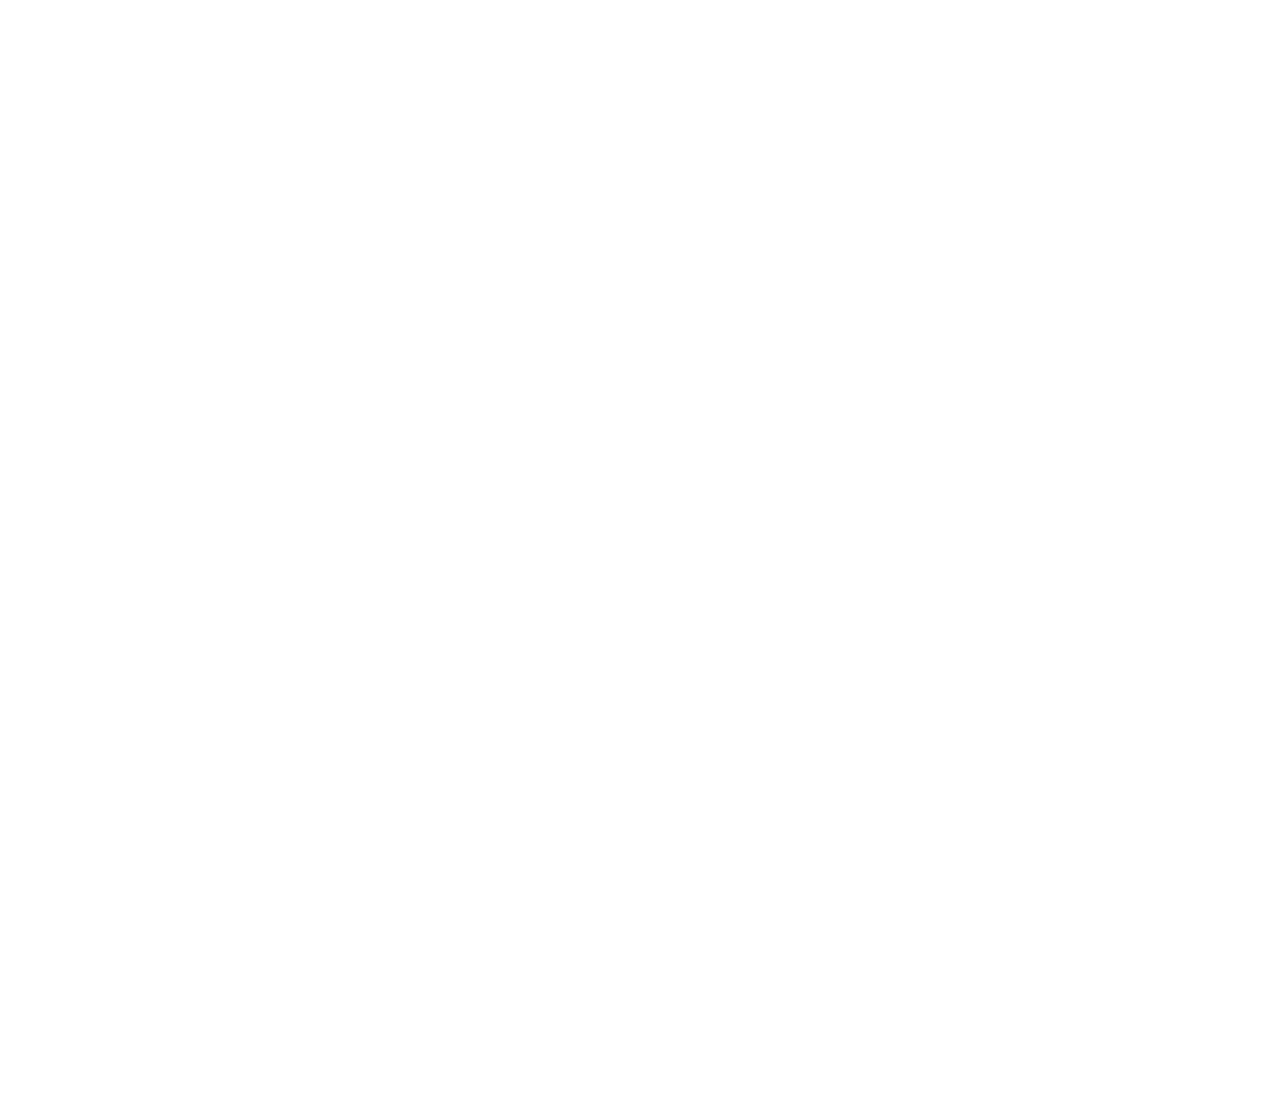
==== site/index.html @ 759326d9 "Skapat mappstruktur, skisser och gjort grunden till koden" ====
<!DOCTYPE html>
<html lang="en">
<head>
    <meta charset="UTF-8">
    <meta name="viewport" content="width=device-width, initial-scale=1.0">
    <meta http-equiv="X-UA-Compatible" content="ie=edge">
    <title>Document</title>
    <link rel="stylesheet" href="css/main.css">
</head>
<body>
    <div class="wrapper">
        <title></title>
        <div class="slogan"></div>
        <a class="link" href=""></a>
        <a class="link" href=""></a>
        <a class="link" href=""></a>
        <p class="info"></p>
        <p class="kontakt"></p>
        
    </div>
</body>
</html>
---- site/css/main.css ----
body{
    height: 120vh;
    margin: 0;
}
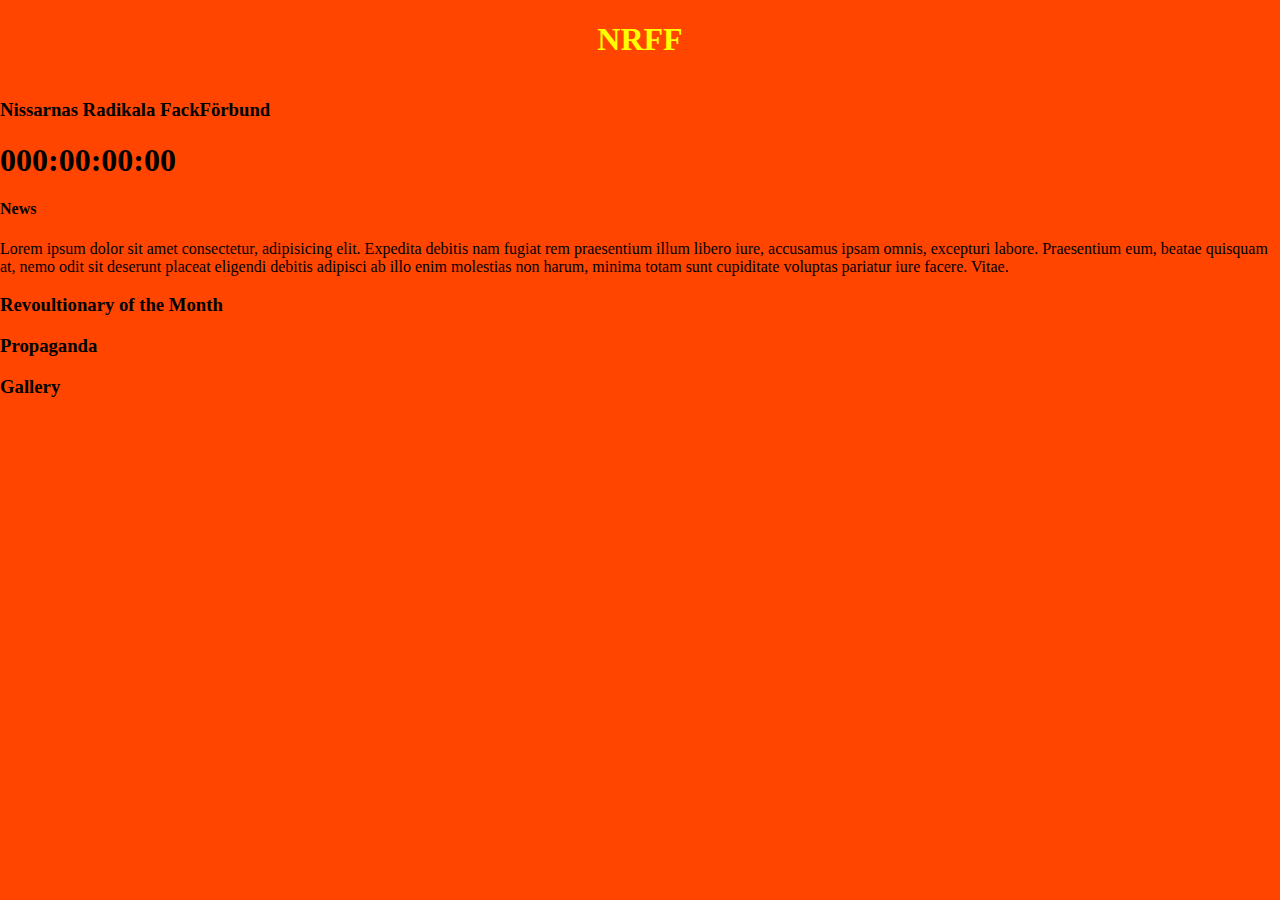
==== commit 1efc8937: "Bytte idé lite grann. Gjorde ny sida. Behöll de gamla men bytte namn." ====
--- a/site/index.html
+++ b/site/index.html
@@ -4,19 +4,39 @@
     <meta charset="UTF-8">
     <meta name="viewport" content="width=device-width, initial-scale=1.0">
     <meta http-equiv="X-UA-Compatible" content="ie=edge">
-    <title>Document</title>
+    <title>NRFF</title>
     <link rel="stylesheet" href="css/main.css">
+    
 </head>
 <body>
     <div class="wrapper">
-        <title></title>
-        <div class="slogan"></div>
-        <a class="link" href=""></a>
-        <a class="link" href=""></a>
-        <a class="link" href=""></a>
-        <p class="info"></p>
-        <p class="kontakt"></p>
-        
+            <div class="titel">
+                <h1><b>NRFF</b></h1>
+            </div>
+            <div class="slogan">
+                <h3>Nissarnas Radikala FackFörbund</h3>
+            </div>
+        <main>
+            <div class="countdown">
+                <h1>000:00:00:00</h1>
+            </div>
+            <div class="news">
+                <div class="main_story">
+                    <h4>News</h4>
+                    <p>Lorem ipsum dolor sit amet consectetur, adipisicing elit. Expedita debitis nam fugiat rem praesentium illum libero iure, accusamus ipsam omnis, excepturi labore. Praesentium eum, beatae quisquam at, nemo odit sit deserunt placeat eligendi debitis adipisci ab illo enim molestias non harum, minima totam sunt cupiditate voluptas pariatur iure facere. Vitae.</p>
+                </div>
+                
+            </div>
+            <div class="ROTM">
+                <h3>Revoultionary of the Month</h3>
+            </div>
+            <div class="propaganda">
+                <h3>Propaganda</h3>
+            </div>
+            <div class="gallery">
+                <h3>Gallery</h3>
+            </div>
+        </main>
     </div>
 </body>
 </html>--- a/site/css/main.css
+++ b/site/css/main.css
@@ -1,4 +1,18 @@
 body{
-    height: 120vh;
-    margin: 0;
-}+    margin: 0; 
+    height: auto;
+    background-color: orangered;
+}
+
+.wrapper{
+    height: 100%;
+
+}
+
+.titel{
+    color:yellow;
+    display: flex;
+    align-items: center;
+    justify-content: center; 
+}
+
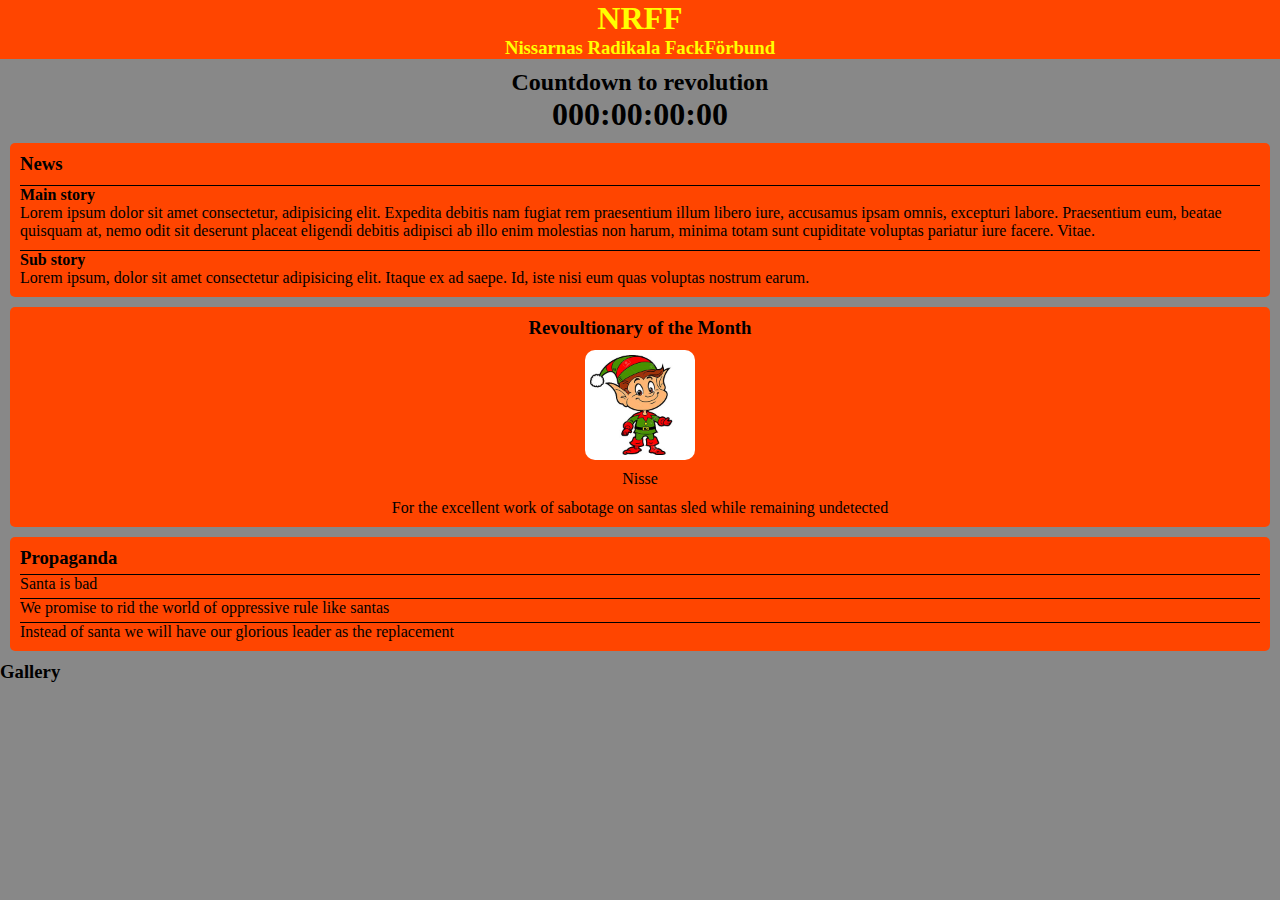
==== commit 29076510: "fortsatt arbete på mobilversion" ====
--- a/site/index.html
+++ b/site/index.html
@@ -10,28 +10,42 @@
 </head>
 <body>
     <div class="wrapper">
-            <div class="titel">
+        <header>
+        <div class="titel">
                 <h1><b>NRFF</b></h1>
             </div>
             <div class="slogan">
                 <h3>Nissarnas Radikala FackFörbund</h3>
             </div>
+        </header>
         <main>
             <div class="countdown">
+                <h2>Countdown to revolution</h2>
                 <h1>000:00:00:00</h1>
             </div>
             <div class="news">
+                <h3>News</h3>
                 <div class="main_story">
-                    <h4>News</h4>
+                    <h4>Main story</h4>
                     <p>Lorem ipsum dolor sit amet consectetur, adipisicing elit. Expedita debitis nam fugiat rem praesentium illum libero iure, accusamus ipsam omnis, excepturi labore. Praesentium eum, beatae quisquam at, nemo odit sit deserunt placeat eligendi debitis adipisci ab illo enim molestias non harum, minima totam sunt cupiditate voluptas pariatur iure facere. Vitae.</p>
+                </div>
+                <div class="substory">
+                    <h4>Sub story</h4>
+                    <p>Lorem ipsum, dolor sit amet consectetur adipisicing elit. Itaque ex ad saepe. Id, iste nisi eum quas voluptas nostrum earum.</p>
                 </div>
                 
             </div>
             <div class="ROTM">
                 <h3>Revoultionary of the Month</h3>
+                <img class="nissebild" src="img/smiling_elf_boy_edited_small.jpg" alt="nissebild">
+                <div class="nissenamn">Nisse</div>
+                <div class="nisse_accomplishment">For the excellent work of sabotage on santas sled while remaining undetected</div>
             </div>
             <div class="propaganda">
                 <h3>Propaganda</h3>
+                <div class="prop_item santabad">Santa is bad</div>
+                <div class="prop_item plan">We promise to rid the world of oppressive rule like santas</div>
+                <div class="prop_item replacement">Instead of santa we will have our glorious leader as the replacement</div>
             </div>
             <div class="gallery">
                 <h3>Gallery</h3>
--- a/site/css/main.css
+++ b/site/css/main.css
@@ -1,7 +1,7 @@
 body{
     margin: 0; 
     height: auto;
-    background-color: orangered;
+    background-color: #0007;
 }
 
 .wrapper{
@@ -9,10 +9,89 @@
 
 }
 
+p, h1, h2, h3, h4{
+    margin: 0;
+}
+
+header{
+    display: flex;
+    flex-direction: column;
+    margin-bottom: 10px;
+}
+    
 .titel{
-    color:yellow;
+    /* color:yellow; */
     display: flex;
     align-items: center;
     justify-content: center; 
+    background-color: orangered;
+    color: yellow;
 }
 
+.slogan{
+    background-color: orangered;
+    color: yellow;
+    display: flex;
+    justify-content: center;
+}
+
+.countdown{
+    display: flex;
+    justify-content: center;
+    flex-direction: column;
+    align-items: center;
+}
+
+.news{
+    background-color: orangered;
+    margin: 10px;
+    padding: 10px;
+    border-radius: 5px;
+}
+
+.main_story{
+    margin-top: 10px;
+    border-top: 1px solid;
+    border
+}
+
+.substory{
+    margin-top: 10px;
+    
+    border-top: 1px solid;
+}
+.ROTM{
+    height: 200px;
+    border-radius: 5px;
+    background-color: orangered;
+    margin: 10px;
+    padding: 10px;
+    display: flex;
+    flex-direction: column;
+    align-items: center;
+    justify-content: space-between  ;
+}
+
+.nissebild{
+    height: 100px;
+    width: 100px;
+    background-color: white;
+    background-size: contain;
+    padding: 5px;
+    border-radius: 10px;
+}
+
+.propaganda{
+    margin: 10px;
+    background-color: orangered;
+    padding: 10px;
+    border-radius: 5px;
+    display: flex;
+    flex-direction: column;
+    justify-content: space-around;
+}
+
+.prop_item{
+    margin-top: 5px;
+    border-top: 1px solid;
+}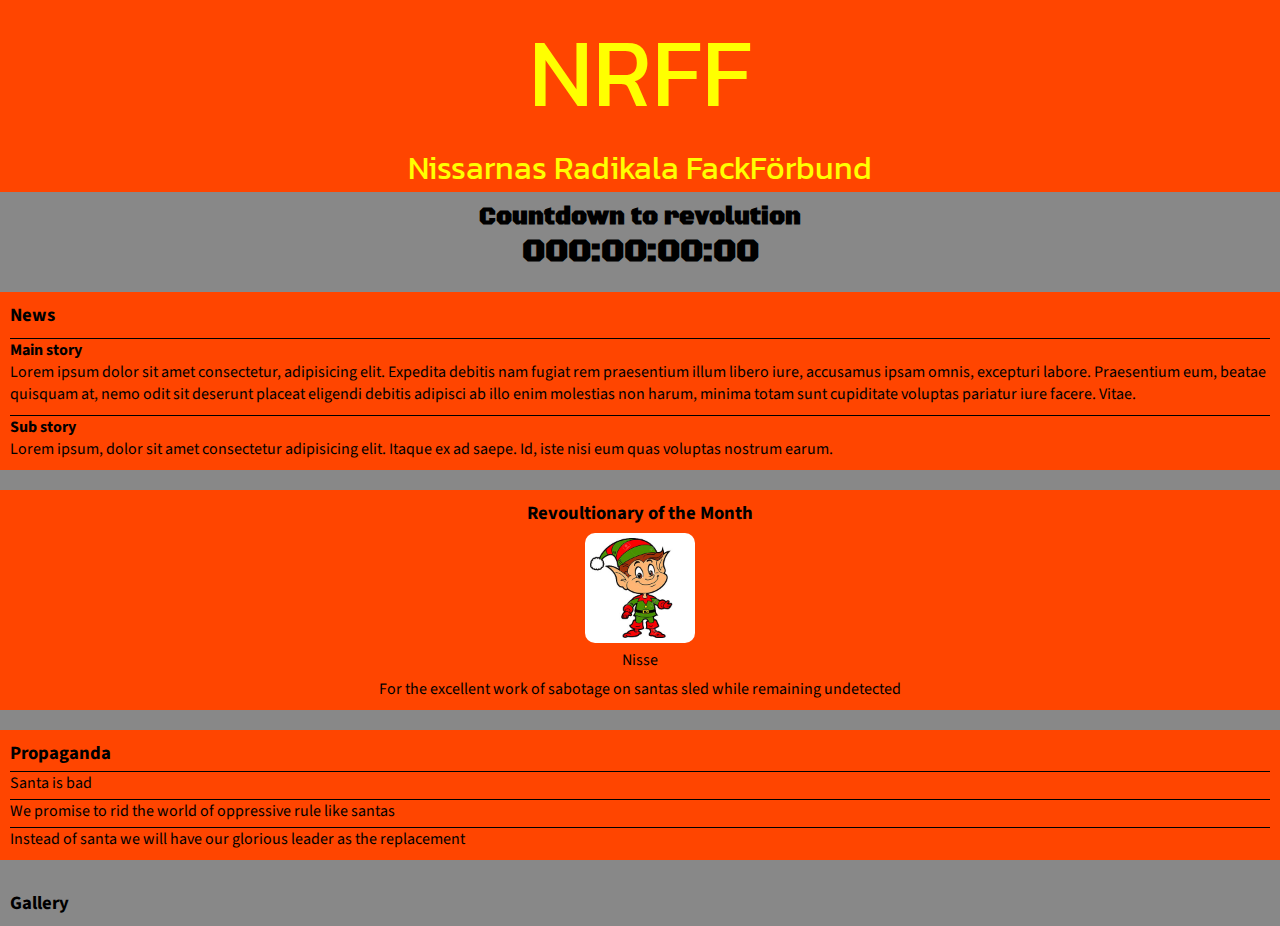
==== commit ce1ddcb9: "A lot of code. Javascript and such" ====
--- a/site/index.html
+++ b/site/index.html
@@ -6,23 +6,24 @@
     <meta http-equiv="X-UA-Compatible" content="ie=edge">
     <title>NRFF</title>
     <link rel="stylesheet" href="css/main.css">
+    <link href="https://fonts.googleapis.com/css?family=Black+Ops+One|Kanit:700|Lato|Source+Sans+Pro" rel="stylesheet">
     
 </head>
 <body>
     <div class="wrapper">
         <header>
-        <div class="titel">
-                <h1><b>NRFF</b></h1>
+        <div class="titel" id="titel">
+                NRFF
             </div>
-            <div class="slogan">
-                <h3>Nissarnas Radikala FackFörbund</h3>
+            <div class="slogan" id="slogan">
+                <center>Nissarnas Radikala FackFörbund</center>
             </div>
         </header>
-        <main>
-            <div class="countdown">
-                <h2>Countdown to revolution</h2>
-                <h1>000:00:00:00</h1>
-            </div>
+        <div class="countdown">
+            <h2 id="timertext">Countdown to revolution</h2>
+            <h1 id="timer">000:00:00:00</h1>
+        </div>
+        <main id="main">
             <div class="news">
                 <h3>News</h3>
                 <div class="main_story">
@@ -52,5 +53,6 @@
             </div>
         </main>
     </div>
+    <script src="js/countdown.js"></script>
 </body>
 </html>--- a/site/css/main.css
+++ b/site/css/main.css
@@ -26,6 +26,9 @@
     justify-content: center; 
     background-color: orangered;
     color: yellow;
+    font-family: 'Kanit', sans-serif;
+    font-size: 6em;
+    margin: 0 -10px 0 -10px;
 }
 
 .slogan{
@@ -33,6 +36,8 @@
     color: yellow;
     display: flex;
     justify-content: center;
+    font-family: 'Kanit', sans-serif;
+    font-size: 2em;
 }
 
 .countdown{
@@ -40,19 +45,21 @@
     justify-content: center;
     flex-direction: column;
     align-items: center;
+    /* font-size: 15px; */
+    font-family: 'Black Ops One', cursive;
 }
 
 .news{
     background-color: orangered;
-    margin: 10px;
+    margin-top: 20px;
     padding: 10px;
-    border-radius: 5px;
+    /* border-radius: 5px; */
+    font-family: 'Source Sans Pro', sans-serif;
 }
 
 .main_story{
     margin-top: 10px;
     border-top: 1px solid;
-    border
 }
 
 .substory{
@@ -62,14 +69,15 @@
 }
 .ROTM{
     height: 200px;
-    border-radius: 5px;
+    /* border-radius: 5px; */
     background-color: orangered;
-    margin: 10px;
+    margin-top: 20px;
     padding: 10px;
     display: flex;
     flex-direction: column;
     align-items: center;
-    justify-content: space-between  ;
+    justify-content: space-between;
+    font-family: 'Source Sans Pro', sans-serif;
 }
 
 .nissebild{
@@ -82,16 +90,23 @@
 }
 
 .propaganda{
-    margin: 10px;
+    margin-top: 20px;
     background-color: orangered;
     padding: 10px;
-    border-radius: 5px;
+    /* border-radius: 5px; */
     display: flex;
     flex-direction: column;
     justify-content: space-around;
+    font-family: 'Source Sans Pro', sans-serif;
 }
 
 .prop_item{
     margin-top: 5px;
     border-top: 1px solid;
+}
+
+.gallery{
+    font-family: 'Source Sans Pro', sans-serif;
+    padding: 10px;
+    margin-top: 20px;
 }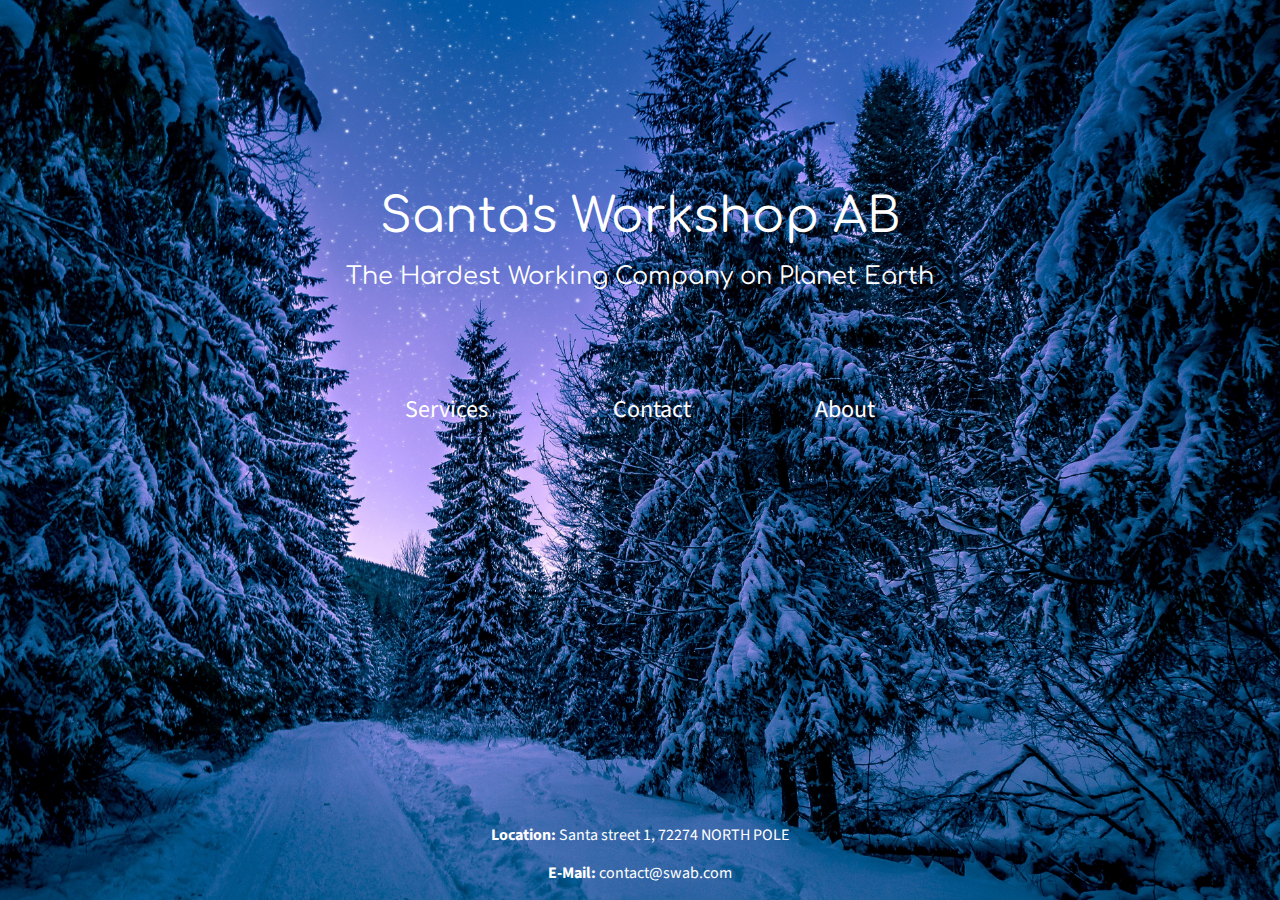
==== commit d0006acc: "Finshing touches" ====
--- a/site/index.html
+++ b/site/index.html
@@ -4,55 +4,29 @@
     <meta charset="UTF-8">
     <meta name="viewport" content="width=device-width, initial-scale=1.0">
     <meta http-equiv="X-UA-Compatible" content="ie=edge">
-    <title>NRFF</title>
+    <title>SWAB</title>
     <link rel="stylesheet" href="css/main.css">
-    <link href="https://fonts.googleapis.com/css?family=Black+Ops+One|Kanit:700|Lato|Source+Sans+Pro" rel="stylesheet">
-    
+    <link href="https://fonts.googleapis.com/css?family=Black+Ops+One|Kanit:700|Lato|Source+Sans+Pro|Baloo+Thambi|Comfortaa:700" rel="stylesheet">
 </head>
 <body>
     <div class="wrapper">
+        <div class="empty"></div>
         <header>
-        <div class="titel" id="titel">
-                NRFF
+            <div class="titel">Santa's Workshop AB</div>
+            <div class="slogan">The Hardest Working Company on Planet Earth</div>
+        </header>
+        <main> 
+            <div class="linkblock">
+                <a class="link" href="NRFF.html">Services</a>
+                <a class="link" href="NRFF.html">Contact</a>
+                <a class="link" href="NRFF.html">About</a>
             </div>
-            <div class="slogan" id="slogan">
-                <center>Nissarnas Radikala FackFörbund</center>
-            </div>
-        </header>
-        <div class="countdown">
-            <h2 id="timertext">Countdown to revolution</h2>
-            <h1 id="timer">000:00:00:00</h1>
-        </div>
-        <main id="main">
-            <div class="news">
-                <h3>News</h3>
-                <div class="main_story">
-                    <h4>Main story</h4>
-                    <p>Lorem ipsum dolor sit amet consectetur, adipisicing elit. Expedita debitis nam fugiat rem praesentium illum libero iure, accusamus ipsam omnis, excepturi labore. Praesentium eum, beatae quisquam at, nemo odit sit deserunt placeat eligendi debitis adipisci ab illo enim molestias non harum, minima totam sunt cupiditate voluptas pariatur iure facere. Vitae.</p>
-                </div>
-                <div class="substory">
-                    <h4>Sub story</h4>
-                    <p>Lorem ipsum, dolor sit amet consectetur adipisicing elit. Itaque ex ad saepe. Id, iste nisi eum quas voluptas nostrum earum.</p>
-                </div>
-                
-            </div>
-            <div class="ROTM">
-                <h3>Revoultionary of the Month</h3>
-                <img class="nissebild" src="img/smiling_elf_boy_edited_small.jpg" alt="nissebild">
-                <div class="nissenamn">Nisse</div>
-                <div class="nisse_accomplishment">For the excellent work of sabotage on santas sled while remaining undetected</div>
-            </div>
-            <div class="propaganda">
-                <h3>Propaganda</h3>
-                <div class="prop_item santabad">Santa is bad</div>
-                <div class="prop_item plan">We promise to rid the world of oppressive rule like santas</div>
-                <div class="prop_item replacement">Instead of santa we will have our glorious leader as the replacement</div>
-            </div>
-            <div class="gallery">
-                <h3>Gallery</h3>
+            <div class="info">
+                <p class="location"><b> Location:</b> Santa street 1, 72274 NORTH POLE </p>
+                <p class="kontakt"><b>E-Mail:</b> contact@swab.com</p>
             </div>
         </main>
+        
     </div>
-    <script src="js/countdown.js"></script>
 </body>
 </html>--- a/site/css/main.css
+++ b/site/css/main.css
@@ -1,112 +1,134 @@
 body{
-    margin: 0; 
-    height: auto;
-    background-color: #0007;
+    height: 120vh;
+    margin: 0;
+    background-image: url(../img/branches-cold-conifers.jpg);
+    background-size: cover;
+    background-repeat: no-repeat;
+    background-position: center;
+    background-attachment: fixed;
 }
 
 .wrapper{
+    /* background-color: #555; */
     height: 100%;
+    margin: 0;
+    display: grid;
+    grid-template-rows: 20% 20% auto;
+    grid-template-areas: 
+    "empty"
+    "header"
+    "main";
 
 }
 
-p, h1, h2, h3, h4{
+header{
+    grid-area: header;
+    color: white;
+    display: flex;
+    flex-direction: column;
+    align-items: center;
+    font-family: 'Comfortaa', cursive;
+}
+
+.linkblock{
+    grid-area: main;
+    display: flex;
+    flex-direction: column;
+    flex-wrap: wrap;
+    align-items: center;
+    color: white;
     margin: 0;
 }
 
-header{
-    display: flex;
-    flex-direction: column;
-    margin-bottom: 10px;
+.empty{
+    grid-area: empty;
 }
-    
+
 .titel{
-    /* color:yellow; */
-    display: flex;
-    align-items: center;
-    justify-content: center; 
-    background-color: orangered;
-    color: yellow;
-    font-family: 'Kanit', sans-serif;
-    font-size: 6em;
-    margin: 0 -10px 0 -10px;
+    font-size: 2em;
+    margin: 10px;
 }
 
 .slogan{
-    background-color: orangered;
-    color: yellow;
-    display: flex;
-    justify-content: center;
-    font-family: 'Kanit', sans-serif;
-    font-size: 2em;
+    font-size: 1.5em;
+    margin: 10px;
+    text-align: center;
 }
 
-.countdown{
-    display: flex;
-    justify-content: center;
-    flex-direction: column;
-    align-items: center;
-    /* font-size: 15px; */
-    font-family: 'Black Ops One', cursive;
-}
-
-.news{
-    background-color: orangered;
-    margin-top: 20px;
-    padding: 10px;
-    /* border-radius: 5px; */
+a.link{
+    /* margin: 0; */
+    text-decoration: none;
+    color: white;
+    padding: 2px 10px 2px 10px ;
+    margin: 30px;
+    font-size: 1.2em;
+    border-radius: 10px;
     font-family: 'Source Sans Pro', sans-serif;
 }
 
-.main_story{
-    margin-top: 10px;
-    border-top: 1px solid;
+a.link:hover{
+    cursor: pointer;
+    background-color: rgb(23, 89, 173);
+    /* color: #333; */
+    transition: 0.5s;
+    box-shadow: 0 0 10px 1px #555;
 }
 
-.substory{
-    margin-top: 10px;
-    
-    border-top: 1px solid;
+a.link:visited{
+    text-decoration: none;
 }
-.ROTM{
-    height: 200px;
-    /* border-radius: 5px; */
-    background-color: orangered;
-    margin-top: 20px;
-    padding: 10px;
+
+.info{
+    font-family: 'Source Sans Pro', sans-serif;
     display: flex;
     flex-direction: column;
     align-items: center;
-    justify-content: space-between;
-    font-family: 'Source Sans Pro', sans-serif;
+    /* justify-content: space-around; */
+    margin-top: 50%;
+    color: white;
 }
 
-.nissebild{
-    height: 100px;
-    width: 100px;
-    background-color: white;
-    background-size: contain;
-    padding: 5px;
-    border-radius: 10px;
+.location{
+    /* margin-top: 50%; */
+}
+.kontakt{
+    /* margin-bottom: 0; */
 }
 
-.propaganda{
-    margin-top: 20px;
-    background-color: orangered;
-    padding: 10px;
-    /* border-radius: 5px; */
-    display: flex;
-    flex-direction: column;
-    justify-content: space-around;
-    font-family: 'Source Sans Pro', sans-serif;
-}
+@media only screen and (min-width: 900px){
+    body{
+        height: 100vh;
+    }
 
-.prop_item{
-    margin-top: 5px;
-    border-top: 1px solid;
-}
+    .wrapper{
+         
+    }
 
-.gallery{
-    font-family: 'Source Sans Pro', sans-serif;
-    padding: 10px;
-    margin-top: 20px;
+    .titel{
+        font-size: 3em;
+    }
+
+    main{
+        display: flex;
+        flex-direction: column;
+        justify-content: space-between;
+        align-items: center;
+    }
+
+    .linkblock{
+        flex-direction: row;
+        justify-content: space-evenly;
+        width: 50%;
+    }
+
+    a.link{
+        font-size: 1.5em;
+    }
+
+    .info{
+        margin: 0;
+    }
+    .location{
+        margin: 0;
+    }
 }